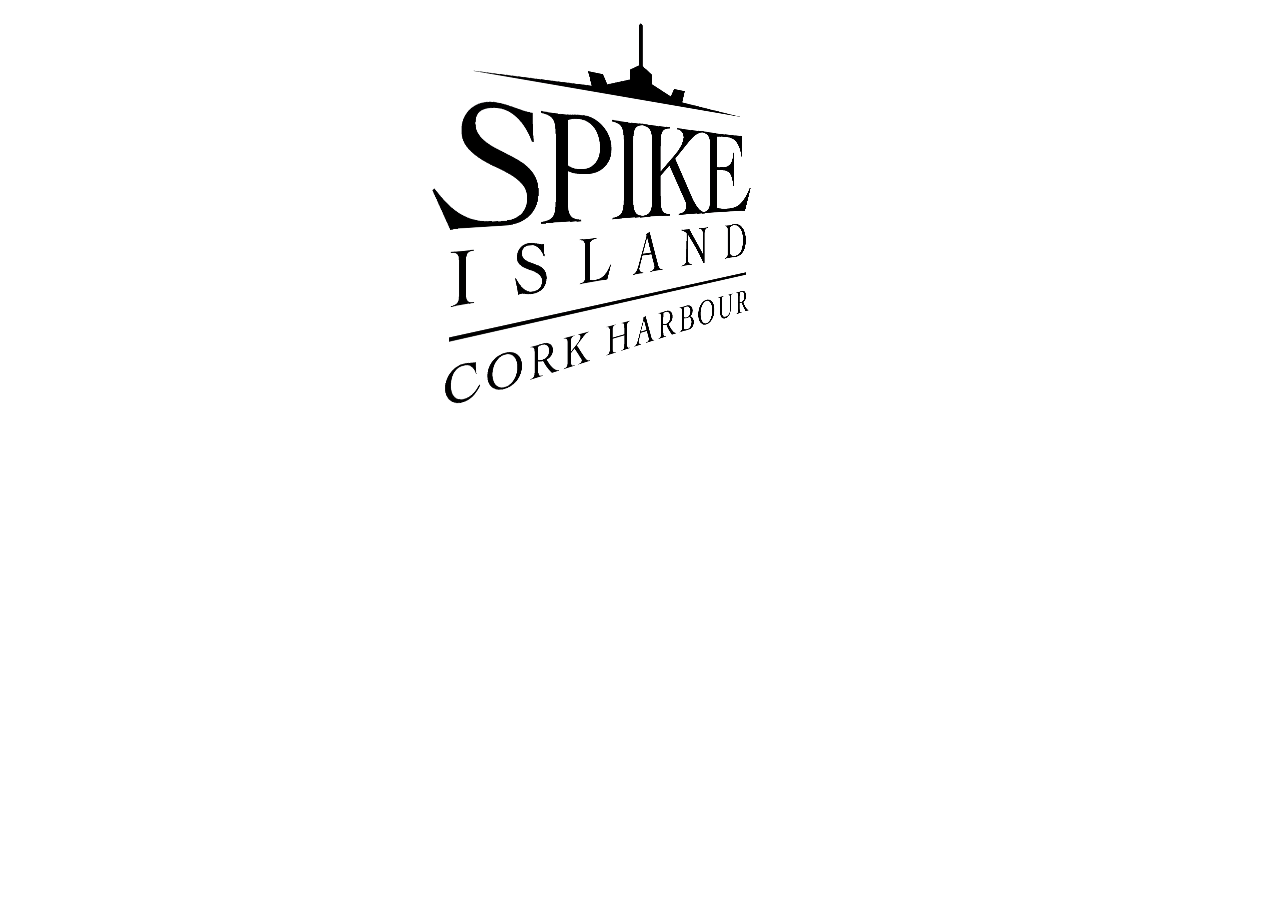
==== index.html @ c110ee0d "height" ====
<!DOCTYPE html>
<html lang="en">
    <head>
        <link rel="icon" type="image/x-icon" href="/img/SI_Logo_Black.png">
        <meta charset="UTF-8">
        <title>Spie Island</title>
        <meta name="viewport" content="width=device-width,initial-scale=1">
        <link rel="stylesheet" href="/css/index.css">
    </head>

<body>
    <div id="main_content" style="text-align: center">
        <img class="SI_logo" src="/img/SI_Logo_Black.png" width="20%" style="text-align: center">
    </div>
</body>
</html>
---- css/index.css ----
div{
    perspective: 500px;	
	display: flex;
	justify-content: center;
	align-items: center;
	height: 100vh;
}

.SI_logo{
    width: 50%;
	height: 50%;
	transform: rotateY(45deg);
	animation: rotateAnimation 5s linear infinite;
    display:block;
    margin-left: auto;
    margin-right: auto;
}

@keyframes rotateAnimation {
	0% {transform: rotateY(0deg);}
	100% {transform: rotateY(360deg);}
}

#main_content{
    height: 90%;
}
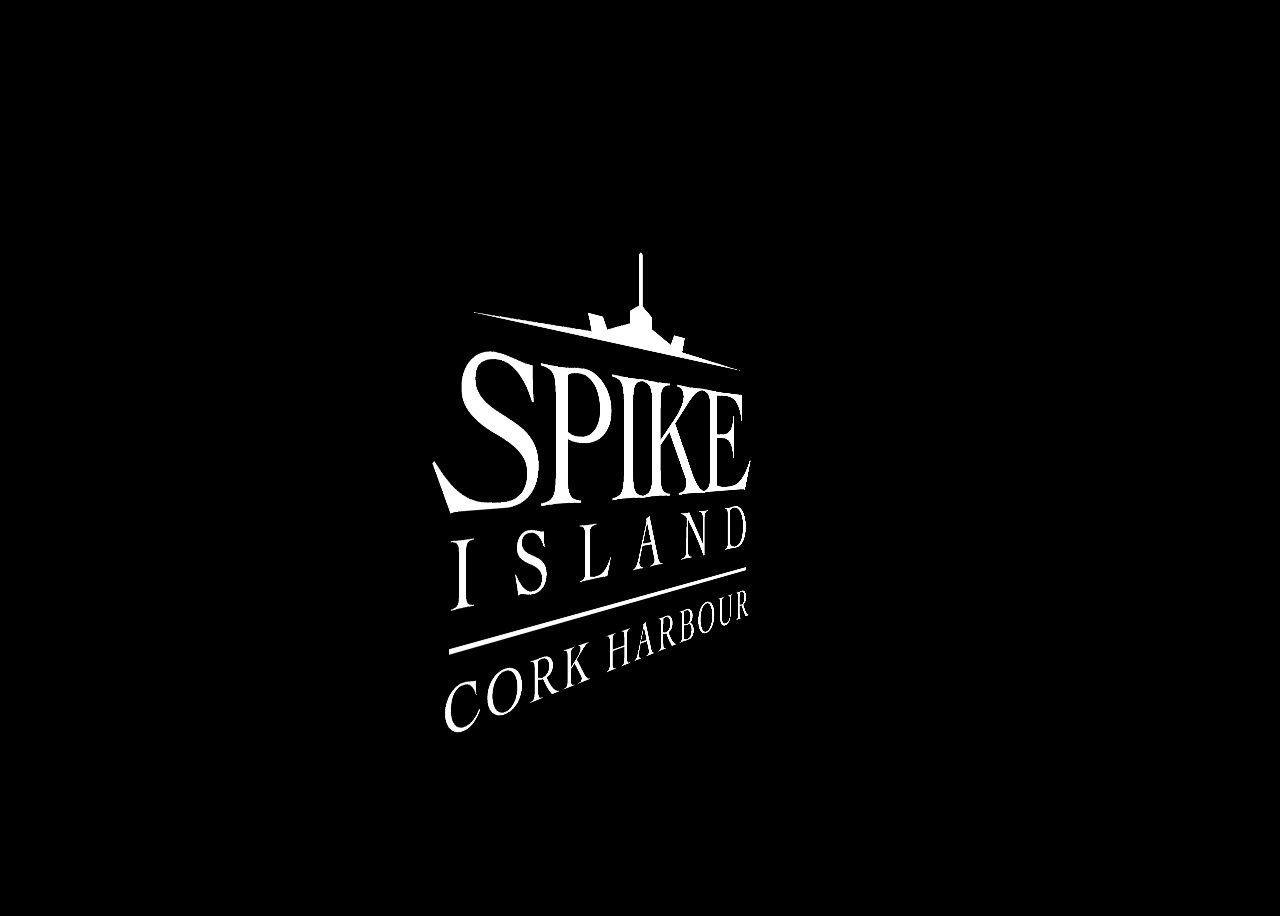
==== commit 1f7b62ed: "color scheme" ====
--- a/index.html
+++ b/index.html
@@ -10,7 +10,7 @@
 
 <body>
     <div id="main_content" style="text-align: center">
-        <img class="SI_logo" src="/img/SI_Logo_Black.png" width="20%" style="text-align: center">
+        <img class="SI_logo" src="/img/SI_Logo_White.png" width="20%" style="text-align: center">
     </div>
 </body>
 </html>--- a/css/index.css
+++ b/css/index.css
@@ -14,6 +14,7 @@
     display:block;
     margin-left: auto;
     margin-right: auto;
+    background-size: 100%;
 }
 
 @keyframes rotateAnimation {
@@ -21,6 +22,6 @@
 	100% {transform: rotateY(360deg);}
 }
 
-#main_content{
-    height: 90%;
+body{
+    background-color: black;
 }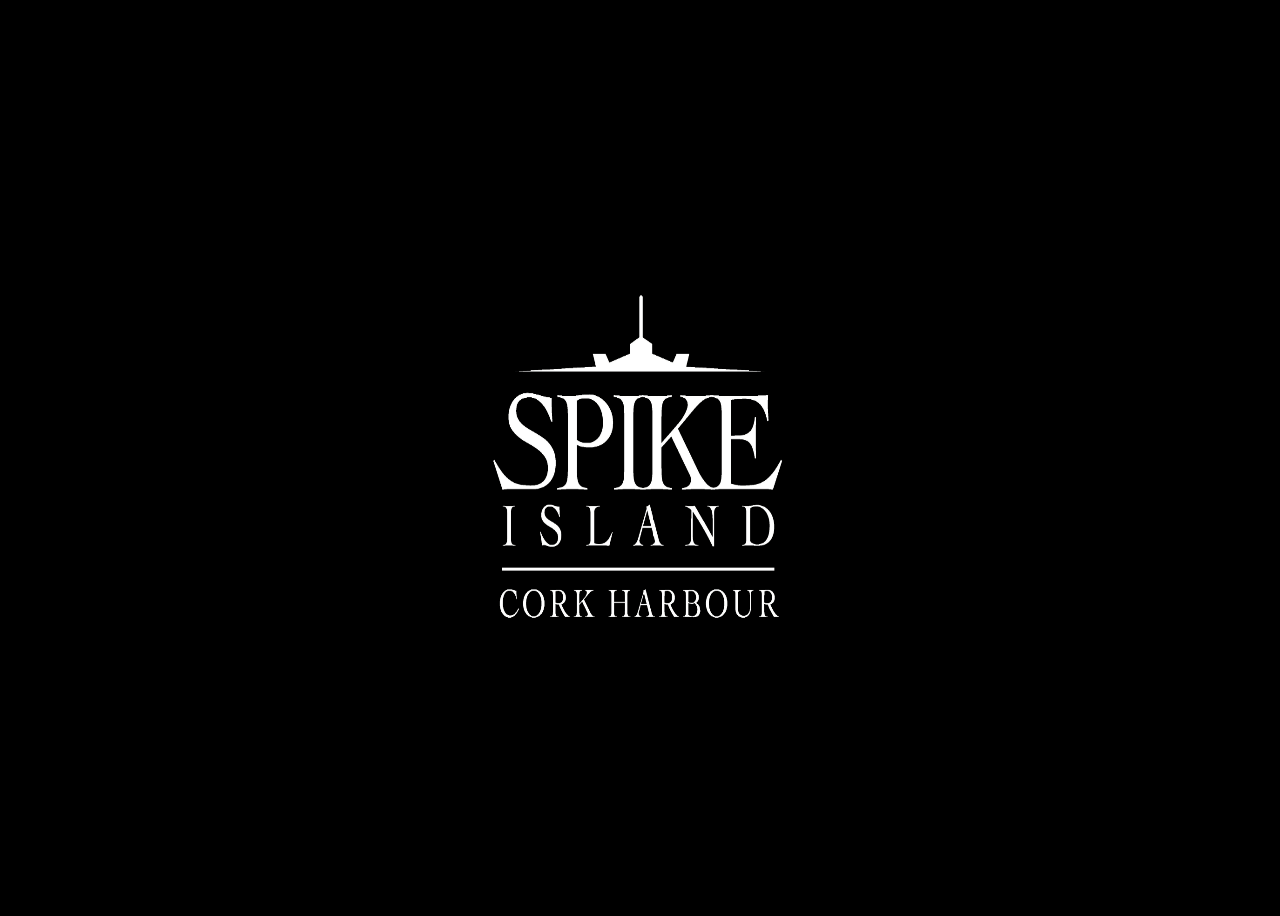
==== commit 22480f2b: "pic link" ====
--- a/index.html
+++ b/index.html
@@ -10,7 +10,9 @@
 
 <body>
     <div id="main_content" style="text-align: center">
-        <img class="SI_logo" src="/img/SI_Logo_White.png" width="20%" style="text-align: center">
+        <a href="spikeislandcork.ie">
+            <img class="SI_logo" src="/img/SI_Logo_White.png" width="20%" style="text-align: center">
+        </a>
     </div>
 </body>
 </html>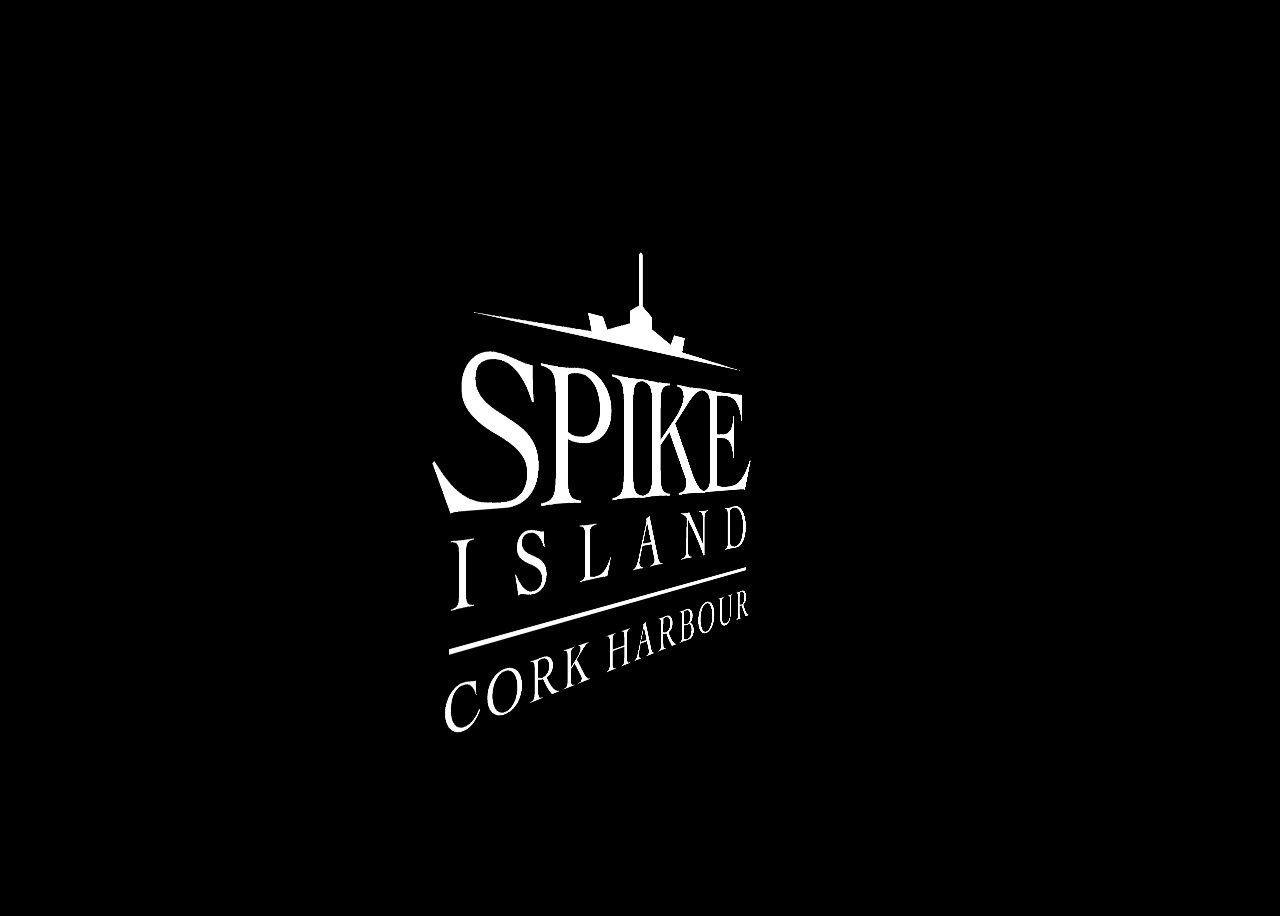
==== commit f524aafb: "no link" ====
--- a/index.html
+++ b/index.html
@@ -10,9 +10,9 @@
 
 <body>
     <div id="main_content" style="text-align: center">
-        <a href="spikeislandcork.ie">
+
             <img class="SI_logo" src="/img/SI_Logo_White.png" width="20%" style="text-align: center">
-        </a>
+
     </div>
 </body>
 </html>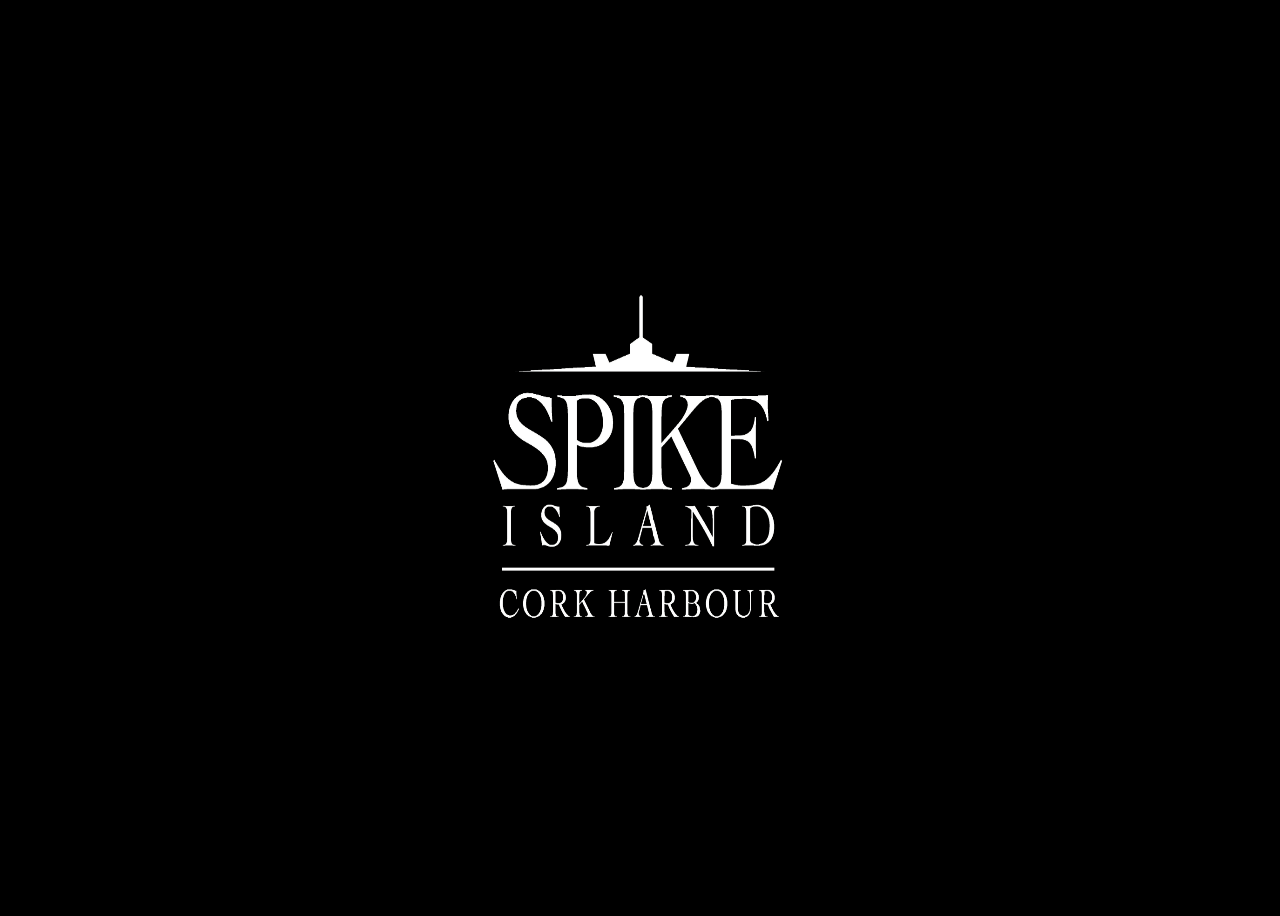
==== commit aadd9da4: "linked again" ====
--- a/index.html
+++ b/index.html
@@ -10,9 +10,9 @@
 
 <body>
     <div id="main_content" style="text-align: center">
-
+        <a href="https://spikeislandcork.ie">
             <img class="SI_logo" src="/img/SI_Logo_White.png" width="20%" style="text-align: center">
-
+        </a>
     </div>
 </body>
 </html>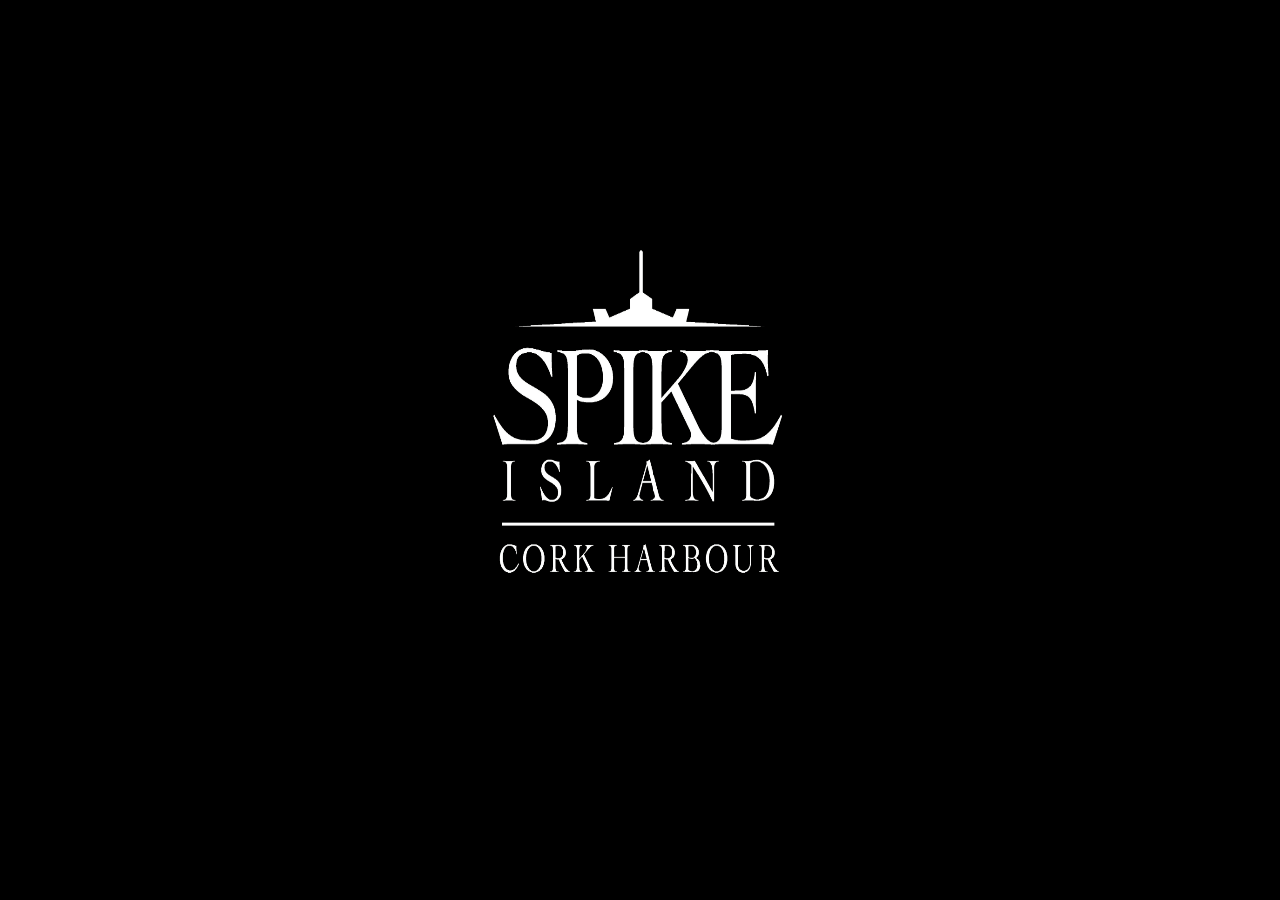
==== commit dada078b: "holdFast transfer" ====
--- a/index.html
+++ b/index.html
@@ -3,7 +3,7 @@
     <head>
         <link rel="icon" type="image/x-icon" href="/img/SI_Logo_Black.png">
         <meta charset="UTF-8">
-        <title>Spie Island</title>
+        <title>Spike Island</title>
         <meta name="viewport" content="width=device-width,initial-scale=1">
         <link rel="stylesheet" href="/css/index.css">
     </head>
@@ -11,7 +11,7 @@
 <body>
     <div id="main_content" style="text-align: center">
         <a href="https://spikeislandcork.ie">
-            <img class="SI_logo" src="/img/SI_Logo_White.png" width="20%" style="text-align: center">
+            <img class="SI_logo" src="/img/SI_Logo_White.png">
         </a>
     </div>
 </body>
--- a/css/index.css
+++ b/css/index.css
@@ -3,7 +3,7 @@
 	display: flex;
 	justify-content: center;
 	align-items: center;
-	height: 100vh;
+	height: 90vh;
 }
 
 .SI_logo{
@@ -14,7 +14,6 @@
     display:block;
     margin-left: auto;
     margin-right: auto;
-    background-size: 100%;
 }
 
 @keyframes rotateAnimation {
@@ -24,4 +23,5 @@
 
 body{
     background-color: black;
+    background-size: 90%;
 }